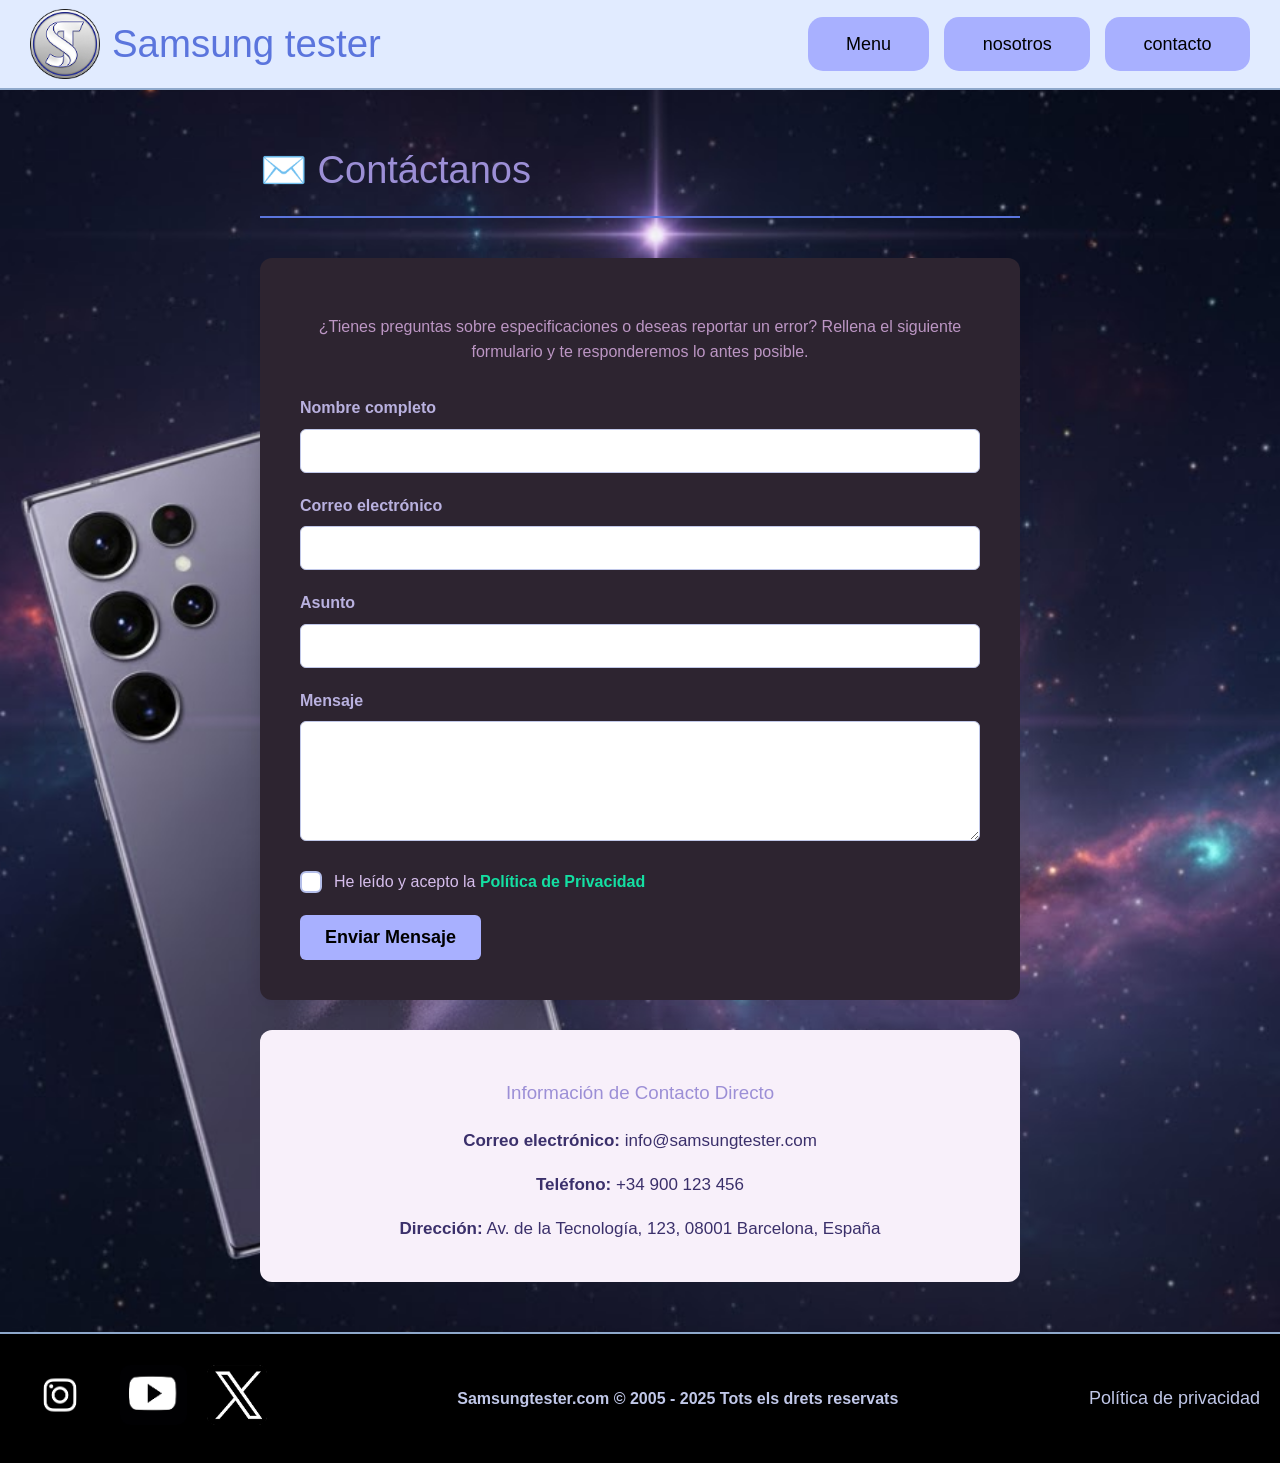
==== contacto.html @ ab461d2e "errores" ====
<!DOCTYPE html>
<html lang="es">
<head>
   <meta charset="UTF-8">
   <meta name="viewport" content="width=device-width, initial-scale=1.0">
   <title>Contacto - Samsung Tester</title>
  
   <link rel="stylesheet" href="css/contacto.css">
</head>
<body>


<header id="header">
   <div class="logo">
       <img src="imatges/logo.png" alt="Logo Samsung Tester">
       <h2 class="nombre-empresa">Samsung tester</h2>
   </div>


   <nav class="nav-menu">
       <a href="index.html" class="link nav">Menu</a>
       <a href="nosotros.html" class="link nav">nosotros</a>
       <a href="contacto.html" class="link nav">contacto</a>
   </nav>
</header>


<div class="main-content">
  
   <h1>✉️ Contáctanos</h1>


   <div class="contact-box">
       <p style="text-align: center; margin-bottom: 30px;">
           ¿Tienes preguntas sobre especificaciones o deseas reportar un error? Rellena el siguiente formulario y te responderemos lo antes posible.
       </p>


       <form action="formulari/formulari.php" method="POST">
           <div class="form-group">
               <label for="nombre">Nombre completo</label>
               <input type="text" id="nombre" name="nombre" required>
           </div>
           <div class="form-group">
               <label for="email">Correo electrónico</label>
               <input type="email" id="email" name="email" required>
           </div>
           <div class="form-group">
               <label for="asunto">Asunto</label>
               <input type="text" id="asunto" name="asunto" required>
           </div>
           <div class="form-group">
               <label for="mensaje">Mensaje</label>
               <textarea id="mensaje" name="mensaje" required></textarea>
           </div>


              




<div class="privacy-consent">
   <label class="custom-checkbox">
       <input type="checkbox" id="privacy_check" name="privacy_check" required>
       <span class="checkmark"></span>
       <span class="label-text">
           He leído y acepto la <a href="privacidad.html" target="_blank">Política de Privacidad</a>
       </span>
   </label>
</div>


































           <button type="submit" class="submit-btn">Enviar Mensaje</button>
       </form>
   </div>


   <div class="info-box">
       <h3>Información de Contacto Directo</h3>
       <p><strong>Correo electrónico:</strong> info@samsungtester.com</p>
       <p><strong>Teléfono:</strong> +34 900 123 456</p>
       <p><strong>Dirección:</strong> Av. de la Tecnología, 123, 08001 Barcelona, España</p>
   </div>


</div>


<footer class="footer">
   <div class="footer-socials">
       <a href="https://www.instagram.com/samsungespana/"  target="_blank"><img src="imatges/instagram.png" alt="Facebook"></a>
       <a href="https://www.youtube.com/channel/UCdYayZ3AJjY8UzWgohOOrwA" target="_blank"><img src="imatges/youtube.jpg" alt="Instagram"></a>
       <a href="https://x.com/SamsungEspana" class="insta" target="_blank"><img src="imatges/x.jpg" alt="Twitter"></a>
   </div>
   <div class="reservat"><h4>Samsungtester.com © 2005 - 2025 Tots els drets reservats</h4></div>
   <div class="footer-legal">
         <a href="privacidad.html">Política de privacidad</a>
   </div>
</footer>


</body>
</html>
---- css/contacto.css ----
/* =========================================
  1. ESTILOS BASE Y TIPOGRAFÍA
  ========================================= */

* {
    box-sizing: border-box; /* Fundamental para evitar desbordes en los inputs y divs */
}

body {
    font-family: -apple-system, BlinkMacSystemFont, "Segoe UI", Roboto, Helvetica, Arial, sans-serif;
    background-image: url('../imatges/fonsgala.png');
    background-size: cover;
    background-position: center;
    background-repeat: no-repeat;
    margin: 0;
    padding-top: 90px; /* Unifiqué los paddings redundantes que tenías */
    line-height: 1.6;
    color: #bc96c4;
}

h1, h2, h3 {
    color: #9c8fd6;
    font-weight: 500;
}

/* =========================================
  2. HEADER Y NAVEGACIÓN
  ========================================= */

header {
    position: fixed;
    top: 0;
    left: 0;
    width: 100%;
    height: 90px;
    display: flex;
    justify-content: space-between;
    align-items: center;
    background-color: #e1ebff;
    padding: 0 30px;
    border-bottom: 2px solid rgb(142, 168, 203);
    z-index: 999;
}

.logo {
    display: flex;
    align-items: center;
    gap: 12px;
    flex-shrink: 0;
}

.logo img {
    height: 70px;
}

.nombre-empresa {
    font-size: clamp(24px, 3vw, 45px); /* Fuente fluida */
    color: #5b75dd;
    margin: 0;
    white-space: nowrap;
}

nav {
    display: flex;
    align-items: center;
    gap: 15px; /* Reemplaza los margins rígidos */
}

nav a {
    text-decoration: none;
    color: black;
}

nav .link {
    padding: clamp(8px, 1vw, 15px) clamp(15px, 3vw, 40px);
    background-color: #a8b0ff;
    border-radius: 15px;
    font-size: clamp(14px, 1.5vw, 18px);
    white-space: nowrap;
    transition: background-color 0.2s;
}

nav .link:hover {
    background-color: #7b87e8;
    color: white;
}

/* =========================================
  3. ESTRUCTURA PRINCIPAL
  ========================================= */

.main-content {
    max-width: 800px;
    margin: 50px auto; /* Centrado automático sin redundancias */
    padding: 0 20px;
}

.main-content h1 {
    font-size: clamp(28px, 4vw, 38px);
    margin-bottom: 40px;
    border-bottom: 2px solid #5b75dd;
    padding-bottom: 15px;
}

/* =========================================
  4. FORMULARIO DE CONTACTO
  ========================================= */

.contact-box {
    background-color: #2d2430;
    padding: clamp(20px, 4vw, 40px); /* Padding que se adapta en móviles */
    border-radius: 12px;
    box-shadow: 0 4px 15px rgba(0, 0, 0, 0.1);
}

.form-group {
    margin-bottom: 20px;
}

.form-group label {
    display: block;
    margin-bottom: 8px;
    font-weight: 600;
    color: #b9b1df;
}

.form-group input[type="text"],
.form-group input[type="email"],
.form-group textarea {
    width: 100%;
    padding: 12px;
    border: 1px solid #c0c7e8;
    border-radius: 6px;
    font-size: 16px;
    transition: border-color 0.3s;
}

.form-group input[type="text"]:focus,
.form-group input[type="email"]:focus,
.form-group textarea:focus {
    border-color: #c2c9e4;
    outline: none;
}

.form-group textarea {
    resize: vertical;
    min-height: 120px;
}

.submit-btn {
    background-color: #a8b0ff;
    color: black;
    padding: 12px 25px;
    border: none;
    border-radius: 6px;
    cursor: pointer;
    font-size: 18px;
    font-weight: 700;
    transition: background-color 0.3s;
}

.submit-btn:hover {
    background-color: #5b75dd;
    color: white;
}

/* =========================================
  5. CHECKBOX DE PRIVACIDAD PERSONALIZADO
  ========================================= */

.privacy-consent {
    margin: 20px 0;
}

.custom-checkbox {
    display: flex;
    align-items: center;
    position: relative;
    cursor: pointer;
    font-size: 16px;
    user-select: none;
    gap: 12px;
}

/* Ocultar input original */
.custom-checkbox input {
    position: absolute;
    opacity: 0;
    cursor: pointer;
    height: 0;
    width: 0;
}

/* Cajita personalizada */
.checkmark {
    height: 22px;
    width: 22px;
    background-color: #fff;
    border: 2px solid #b4bee9;
    border-radius: 6px;
    position: relative;
    transition: all 0.2s ease-in-out;
    flex-shrink: 0;
}

/* Estado marcado */
.custom-checkbox input:checked ~ .checkmark {
    background-color: #91a3e7;
}

/* El Tick (Marca) */
.checkmark:after {
    content: "";
    position: absolute;
    display: none;
    left: 7px;
    top: 3px;
    width: 5px;
    height: 10px;
    border: solid white;
    border-width: 0 2px 2px 0;
    transform: rotate(45deg);
}

.custom-checkbox input:checked ~ .checkmark:after {
    display: block;
}

/* Texto del label */
.label-text {
    color: #d6beec;
}

.label-text a {
    color: #14dfa2;
    font-weight: 600;
    text-decoration: none;
}

.label-text a:hover {
    text-decoration: underline;
}

/* =========================================
  6. INFO BOX (EMPRESA)
  ========================================= */

.info-box {
    background-color: #f8f0fa;
    padding: clamp(20px, 4vw, 30px);
    border-radius: 12px;
    margin-top: 30px;
    text-align: center;
}

.info-box p {
    font-size: 17px;
    margin-bottom: 10px;
    color: #3b306b; /* Contraste mejorado */
}

.info-box strong {
    color: #3b306b;
}

/* =========================================
  7. FOOTER
  ========================================= */

.footer {
    padding: 30px 20px;
    display: flex;
    flex-wrap: wrap; /* Evita que los elementos se aplasten */
    justify-content: space-between;
    align-items: center;
    border-top: 2px solid #8ea8cb;
    margin-top: 40px;
    background-color: #000000;
    color: white;
    gap: 20px; /* Reemplaza los márgenes fijos internos */
}

.footer-socials {
    display: flex;
    align-items: center;
    gap: 20px;
}

.footer-socials img {
    height: 60px;
    border-radius: 10px;
    transition: transform 0.2s;
}

.footer-socials img:hover {
    transform: scale(1.15);
}

.footer-legal {
    display: flex;
    flex-wrap: wrap;
    gap: 30px;
}

.footer-legal a {
    text-decoration: none;
    color: #c0c7e8;
    font-size: 18px;
}

.footer-legal a:hover {
    text-decoration: underline;
}

.reservat {
    color: #c0c7e8;
}

/* =========================================
  8. RESPONSIVE (MEDIA QUERIES)
  ========================================= */

/* Tabletas (max-width: 992px) */
@media (max-width: 992px) {
    header {
        height: 75px;
        padding: 0 15px;
    }

    .logo img {
        height: 58px;
    }
}

/* Móviles (max-width: 600px) */
@media (max-width: 600px) {
    body {
        padding-top: 0;
    }

    header {
        position: static;
        flex-direction: column;
        height: auto;
        padding: 10px 15px;
        gap: 15px;
    }

    .logo img {
        height: 50px;
    }

    nav {
        width: 100%;
        justify-content: center;
        flex-wrap: wrap;
    }

    nav .link {
        padding: 8px 18px;
        font-size: 14px;
    }

    .main-content {
        margin: 20px auto;
    }

    .footer {
        flex-direction: column;
        text-align: center;
    }

    .footer-legal {
        flex-direction: column;
        gap: 15px;
    }

    .reservat {
        order: 1; /* Esto asegura que el texto de derechos quede siempre al fondo del footer en móvil */
    }
}
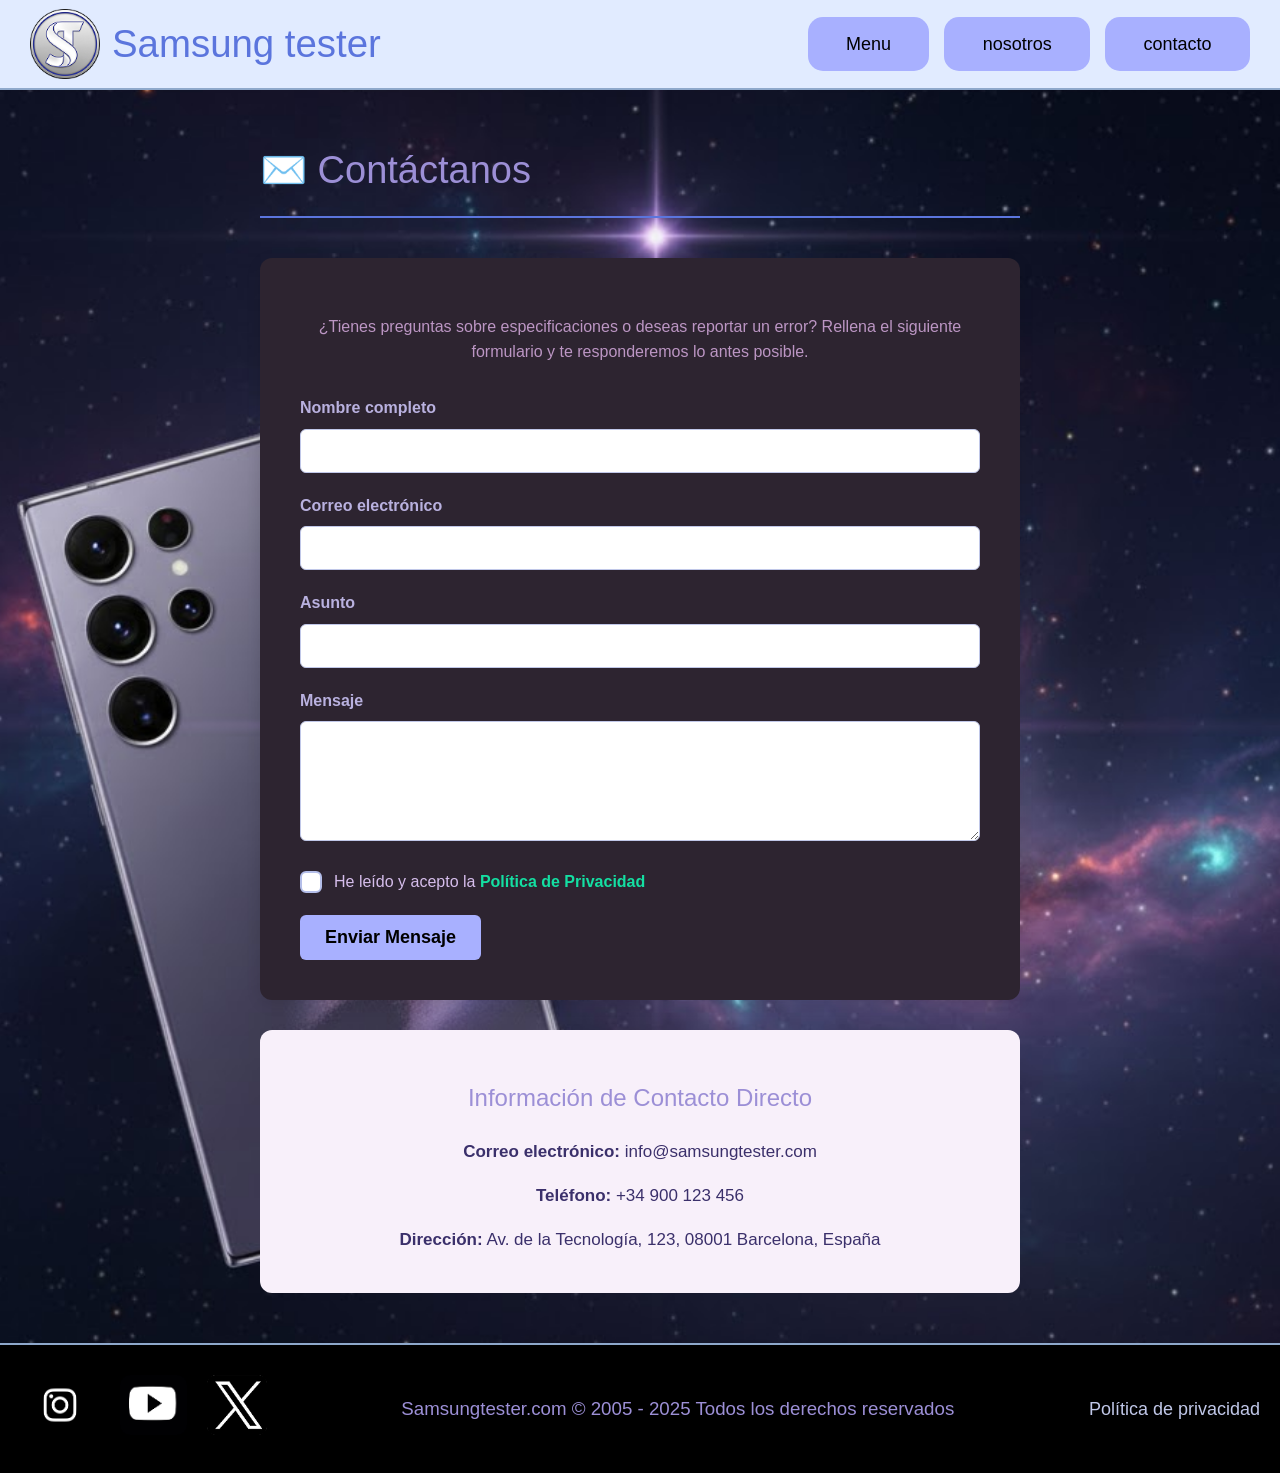
==== commit b66a22f2: "klk" ====
--- a/contacto.html
+++ b/contacto.html
@@ -2,8 +2,12 @@
 <html lang="es">
 <head>
    <meta charset="UTF-8">
-   <meta name="viewport" content="width=device-width, initial-scale=1.0">
-   <title>Contacto - Samsung Tester</title>
+<meta name="viewport" content="width=device-width, initial-scale=1.0">
+    <meta name="description" content="La mejor página para comparar e informarte de las especificaciones de los Samsung Galaxy desde el S20 hasta el S25.">
+    <meta name="author" content="Samsung Tester">
+    <meta name="copyright" content="Samsung Tester 2025">
+    
+    <title>Contacto - Samsung Tester</title>
   
    <link rel="stylesheet" href="css/contacto.css">
 </head>
@@ -25,7 +29,7 @@
 </header>
 
 
-<div class="main-content">
+<main class="main-content">
   
    <h1>✉️ Contáctanos</h1>
 
@@ -55,7 +59,7 @@
            </div>
 
 
-              
+             
 
 
 
@@ -74,61 +78,31 @@
 
 
 
-
-
-
-
-
-
-
-
-
-
-
-
-
-
-
-
-
-
-
-
-
-
-
-
-
-
-
-
-
            <button type="submit" class="submit-btn">Enviar Mensaje</button>
        </form>
    </div>
 
 
    <div class="info-box">
-       <h3>Información de Contacto Directo</h3>
+       <h2>Información de Contacto Directo</h2>
        <p><strong>Correo electrónico:</strong> info@samsungtester.com</p>
        <p><strong>Teléfono:</strong> +34 900 123 456</p>
        <p><strong>Dirección:</strong> Av. de la Tecnología, 123, 08001 Barcelona, España</p>
    </div>
 
 
-</div>
-
+</main>
 
 <footer class="footer">
-   <div class="footer-socials">
-       <a href="https://www.instagram.com/samsungespana/"  target="_blank"><img src="imatges/instagram.png" alt="Facebook"></a>
-       <a href="https://www.youtube.com/channel/UCdYayZ3AJjY8UzWgohOOrwA" target="_blank"><img src="imatges/youtube.jpg" alt="Instagram"></a>
-       <a href="https://x.com/SamsungEspana" class="insta" target="_blank"><img src="imatges/x.jpg" alt="Twitter"></a>
-   </div>
-   <div class="reservat"><h4>Samsungtester.com © 2005 - 2025 Tots els drets reservats</h4></div>
-   <div class="footer-legal">
-         <a href="privacidad.html">Política de privacidad</a>
-   </div>
+    <div class="footer-socials">
+        <a href="https://www.instagram.com/samsungespana/"  target="_blank" aria-label="Visitar el perfil de Instagram de Samsung"><img src="imatges/instagram.png" alt=""></a>
+        <a href="https://www.youtube.com/channel/UCdYayZ3AJjY8UzWgohOOrwA" target="_blank" aria-label="Visitar el canal de YouTube de Samsung"><img src="imatges/youtube.jpg" alt=""></a>
+        <a href="https://x.com/SamsungEspana" class="insta" target="_blank" aria-label="Visitar el perfil de Twitter de Samsung"><img src="imatges/x.jpg" alt=""></a>
+    </div>
+    <div class="reservat"><h3>Samsungtester.com © 2005 - 2025 Todos los derechos reservados</h3></div>
+    <div class="footer-legal">
+        <a href="privacidad.html" aria-label="Leer la política de privacidad">Política de privacidad</a>
+    </div>
 </footer>
 
 
